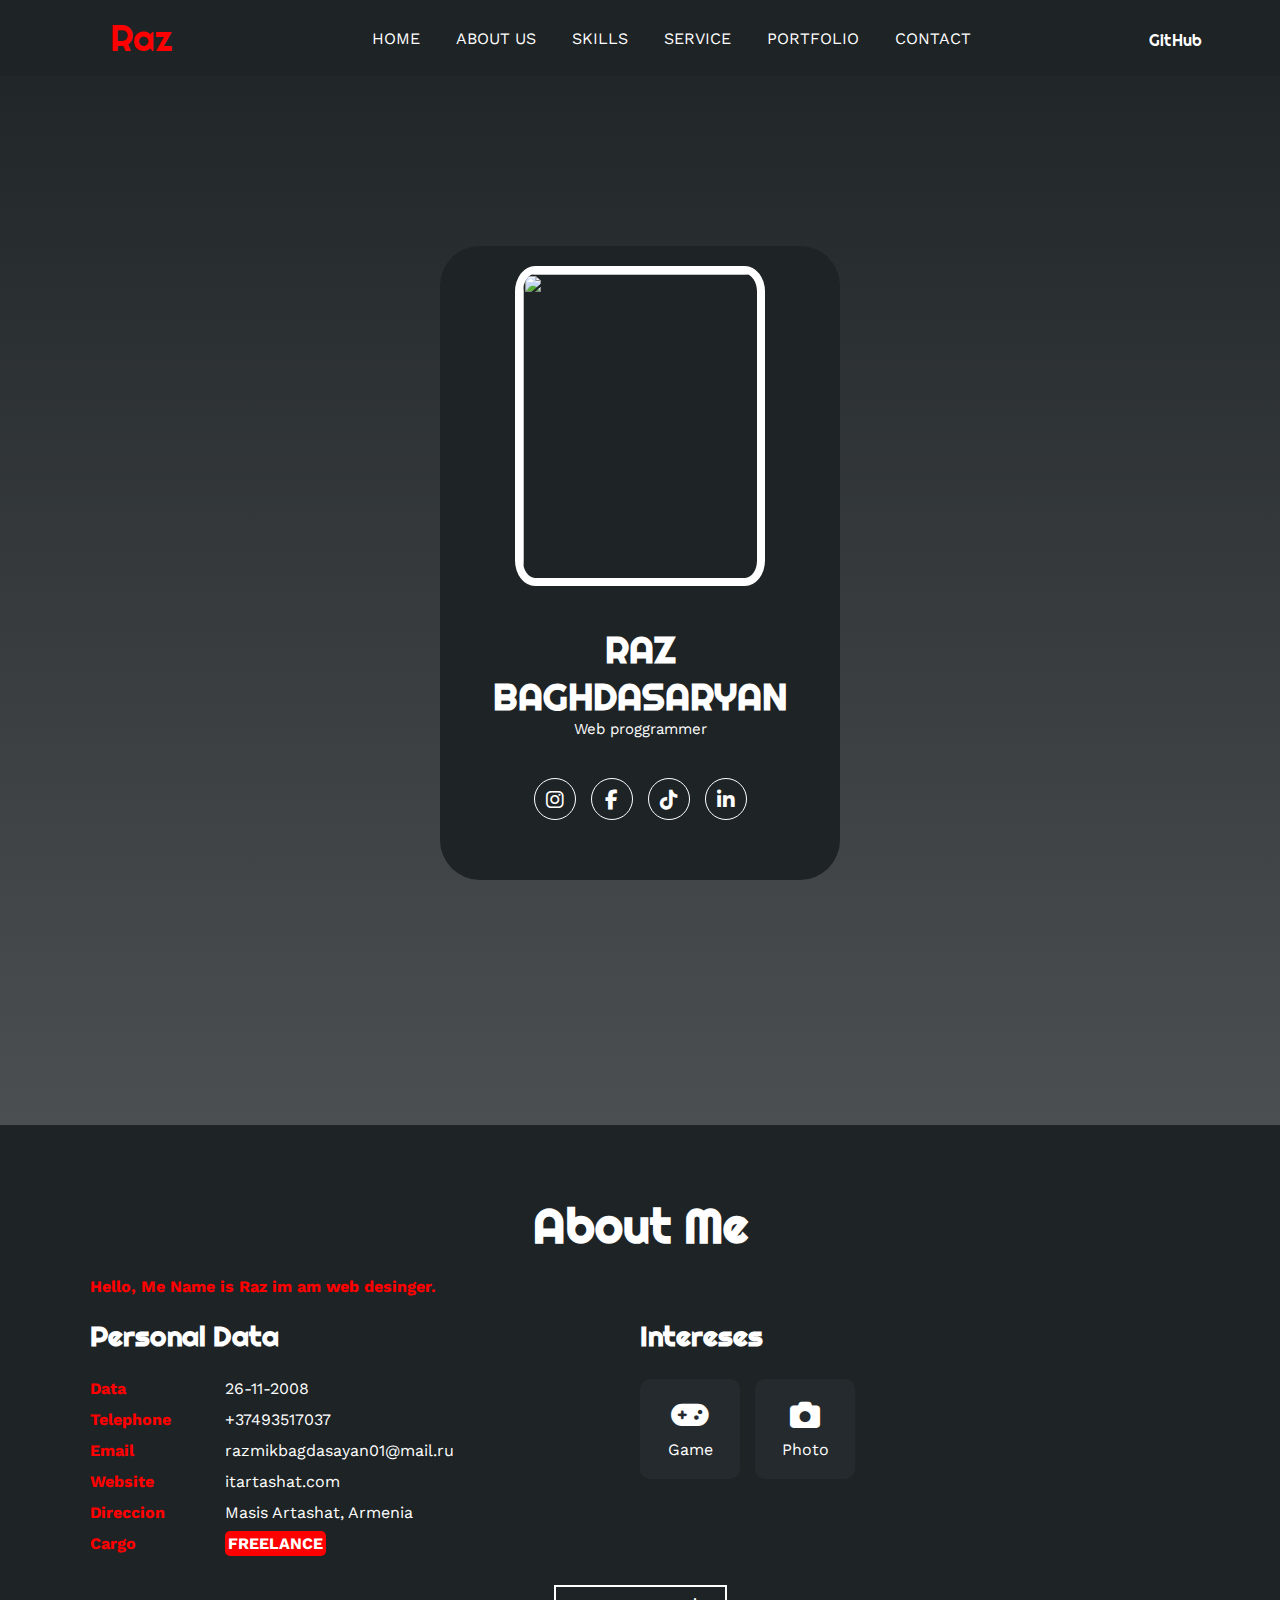
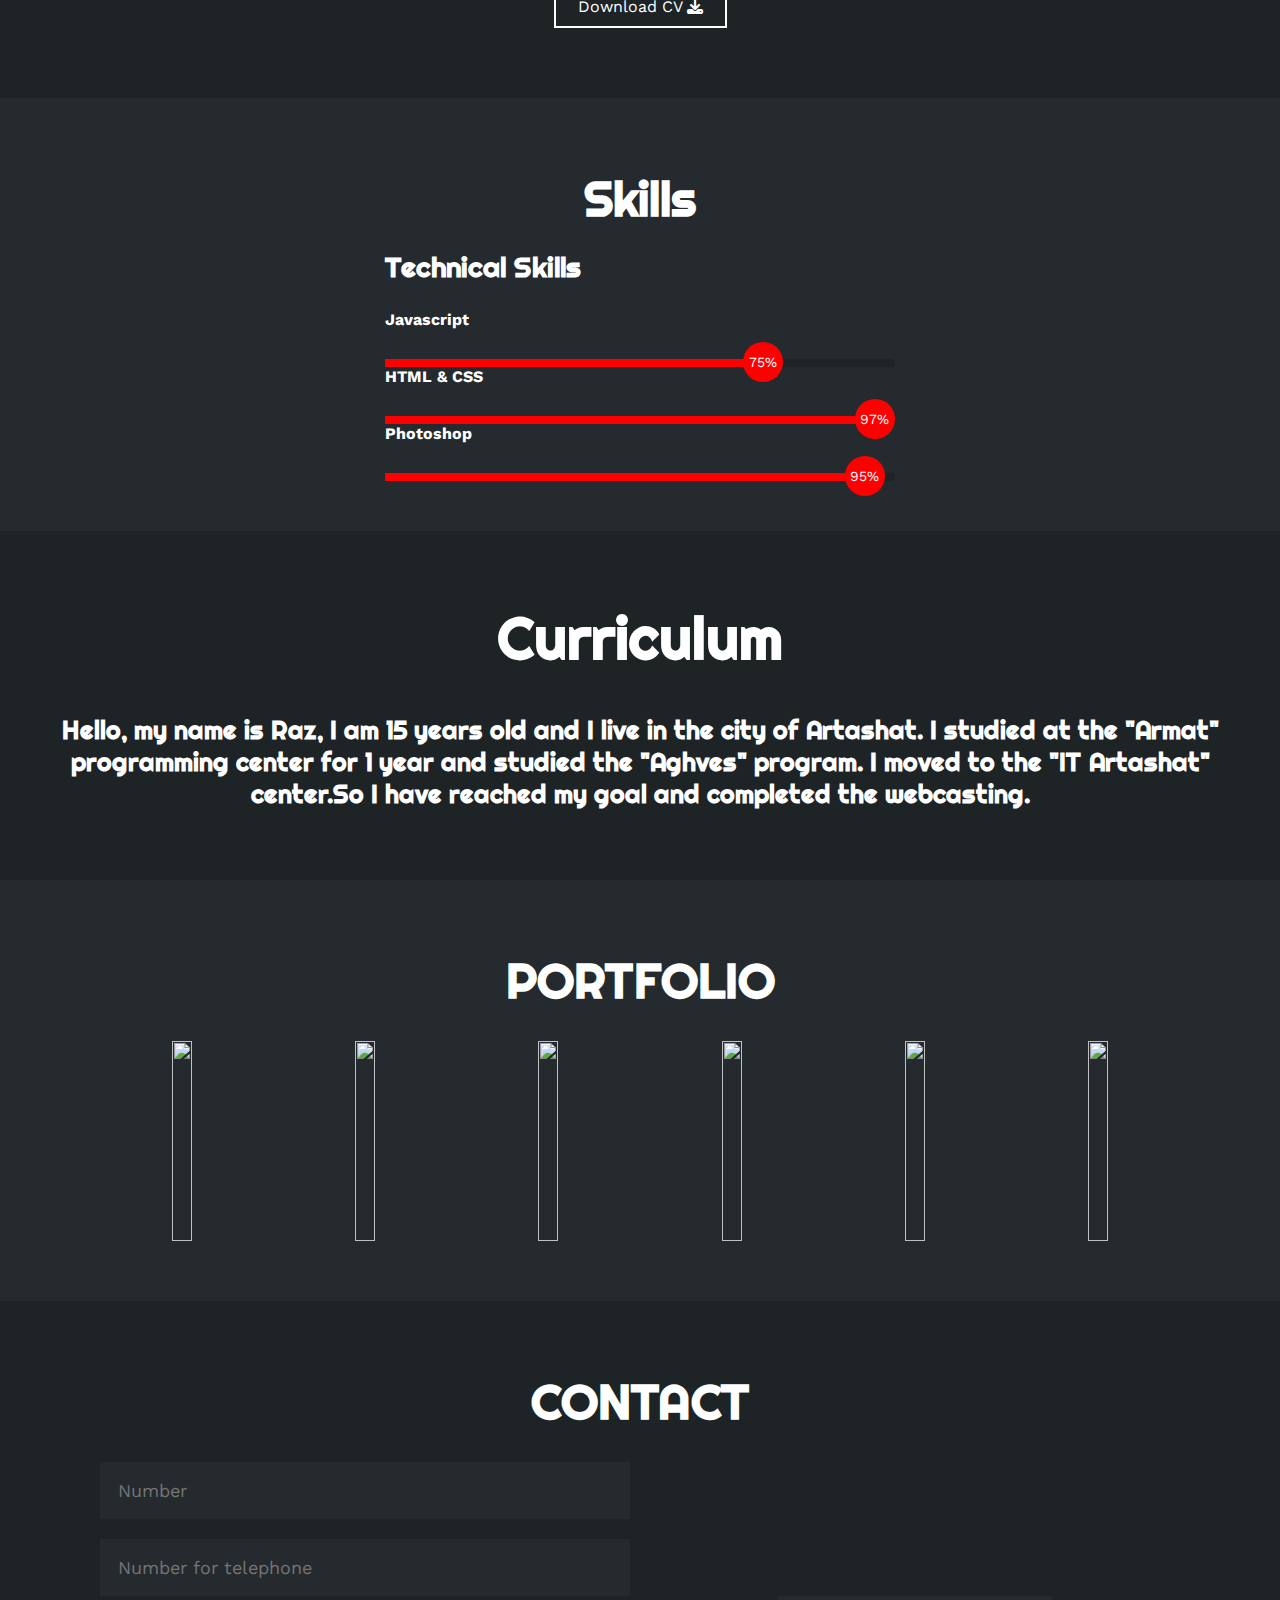
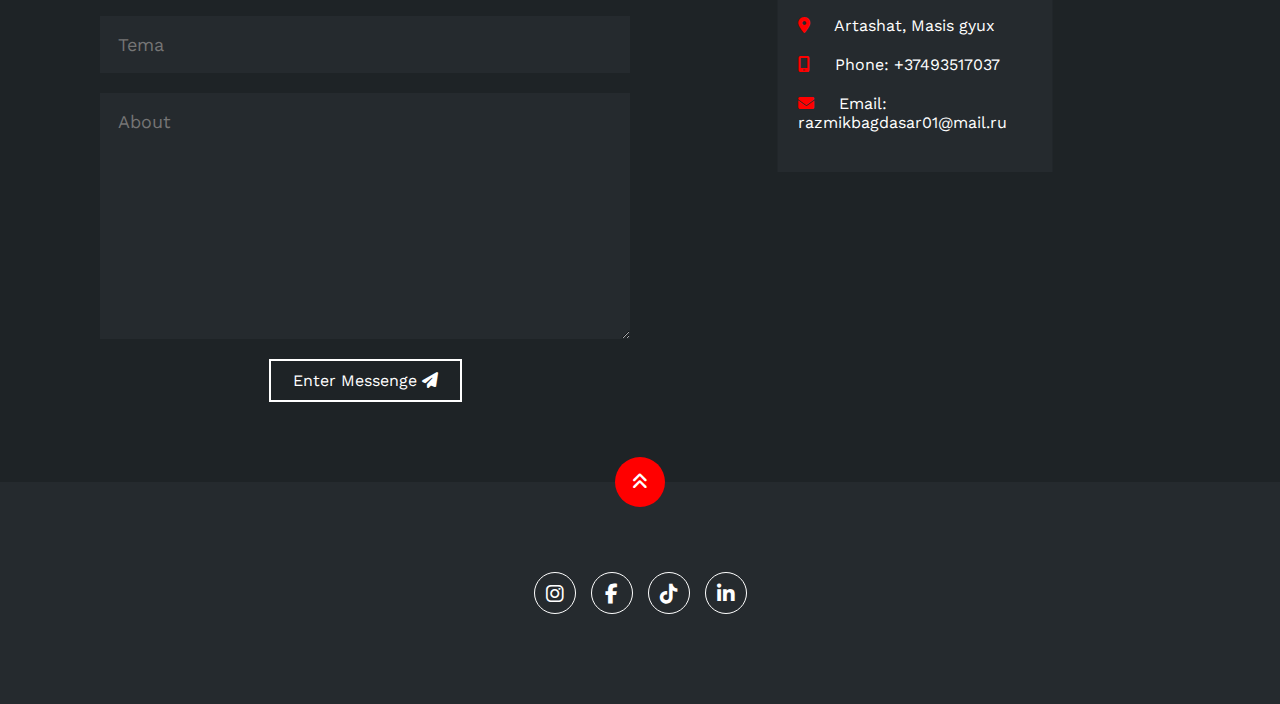
==== index.html @ 74023c94 "Add files via upload" ====
<!DOCTYPE html>
<html lang="es">
<head>
    <meta charset="UTF-8">
    <meta http-equiv="X-UA-Compatible" content="IE=edge">
    <meta name="viewport" content="width=device-width, initial-scale=1.0">
    <link rel="stylesheet" href="https://cdnjs.cloudflare.com/ajax/libs/font-awesome/6.3.0/css/all.min.css"/>
    <title>RESUME RAZ</title>
    <link rel="stylesheet" href="style.css">
</head>
<body>
    <!-- MENU ENCABEZADO -->
    <div class="contenedor-header">
        <header>
            <div class="logo">
                <a href="#">Raz</a>
            </div>
            <nav id="nav">
                <ul>
                    <li><a href="#inicio" onclick="seleccionar()">HOME</a></li>
                    <li><a href="#sobremi" onclick="seleccionar()">ABOUT US</a></li>
                    <li><a href="#skills" onclick="seleccionar()">SKILLS</a></li>
                    <li><a href="#curriculum" onclick="seleccionar()">SERVICE</a></li>
                    <li><a href="#portfolio" onclick="seleccionar()">PORTFOLIO</a></li>
                    <li><a href="#contacto" onclick="seleccionar()">CONTACT</a></li>
                </ul>
            </nav>
            <a href="https://github.com/Raz23244">
                <div class="div">
                    GitHub
                </div>                
            </a>

            <div class="nav-responsive" onclick="mostrarOcultarMenu()">
                <i class="fa-solid fa-bars"></i>
            </div>
        </header>
    </div>

    <!-- SECCION INICIO -->
    <section id="inicio" class="inicio">
        <div class="contenido-banner">
            <div class="contenedor-img">
                <img src="img.jpg" alt="">
            </div>
            <h1>RAZ BAGHDASARYAN</h1>
            <h2>Web proggrammer </h2>
            <div class="redes">
                <a href="https://www.instagram.com/bag_jan232/"><i class="fa-brands fa-instagram"></i></a>
                <a href="#"><i class="fa-brands fa-facebook-f"></i></a>
                <a href="https://www.tiktok.com/@bass.baghdasaryan"><i class="fa-brands fa-tiktok"></i></a>
                <a href="https://www.linkedin.com/in/razmik-bagdasar-8b6b5b253/"><i class="fa-brands fa-linkedin-in"></i></a>
            </div>
        </div>
    </section>

    <!-- SECCION SOBRE MI -->
    <section id="sobremi" class="sobremi">
        <div class="contenido-seccion">
            <h2>About Me</h2>
            <p><span>Hello, Me Name is Raz im am web desinger.</span> </p>

            <div class="fila">
                <!-- datos personales -->
                <div class="col">
                    <h3>Personal Data</h3>
                    <ul>
                        <li>
                            <strong>Data</strong>
                            26-11-2008
                        </li>
                        <li>
                            <strong>Telephone</strong>
                            +37493517037
                        </li>
                        <li>
                            <strong>Email</strong>
                            razmikbagdasayan01@mail.ru
                        </li>
                        <li>
                            <strong>Website</strong>
                            itartashat.com
                        </li>
                        <li>
                            <strong>Direccion</strong>
                                Masis Artashat, Armenia
                        </li>
                        <li>
                            <strong>Cargo</strong>
                            <span>FREELANCE</span>
                        </li>
                    </ul>
                </div>

                <!-- intereses -->
                <div class="col">
                    <h3>Intereses</h3>
                    <div class="contenedor-intereses">
                        <a href="Game/Game.html">
                            <div class="interes">
                                <i class="fa-solid fa-gamepad"></i>
                                <span>Game</span>
                            </div>                            
                        </a>
                        <a href="Photo.html">
                            <div class="interes">
                                <i class="fa-solid fa-camera"></i>
                                <span>Photo</span>
                            </div>
                        </a>
                    </div>
                </div>
            </div>
            <button>
                Download CV <i class="fa-solid fa-download"></i>
                <span class="overlay"></span>
            </button>
        </div>
    </section>

    <!-- SECCION SKILLS -->
    <section class="skills" id="skills">
        <div class="contenido-seccion">
            <h2>Skills</h2>
            <div class="fila">
                <!-- Technical Skill -->
                <div class="col">
                    <h3>Technical Skills</h3>
                    <div class="skill">
                        <span>Javascript</span>
                        <div class="mindiv">
                        <div class="barra-skill1">
                            <div class="progreso1">
                                <span>75%</span>
                            </div>
                        </div>
                        </div>

                    </div>
                    <div class="skill">
                        <span>HTML & CSS</span>
                        <div class="mindiv">
                        <div class="barra-skill2">
                            <div class="progreso2">
                                <span>97%</span>
                            </div>
                        </div>                            
                        </div>

                    </div>
                    <div class="skill">
                        <span>Photoshop</span>
                        <div class="mindiv">
                        <div class="barra-skill3">
                            <div class="progreso3">
                                <span>95%</span>
                            </div>
                        </div>
                        </div>

                    </div>
                </div>
                <!-- Professional Skills -->
            </div>
        </div>
    </section>

    <!-- SECCION CURRICULUM -->
    <section id="curriculum" class="curriculum">
        <div class="contenido-seccion">
            <h2>Curriculum</h2>
        </div>
        <div>
            <h1>Hello, my name is Raz, I am 15 years old and I live in the city of Artashat.
I studied at the "Armat" programming center for 1 year and studied the "Aghves" program. I moved to the "IT Artashat" center.So I have reached my goal and completed the webcasting.</h2>
        </div>
    </section>

    <!-- SECCION PORTFOLIO -->
    <section id="portfolio" class="portfolio">
        <div class="contenido-seccion">
            <h2>PORTFOLIO</h2>
            <div class="galeria">
                <a class="a" href="Portfolio/RESTORAN/kayq.html">
                <div class="proyecto">
                    <img src="restoran.jpg" alt="">
                    <div class="overlay">
                        <h3>RESTORANT</h3>
                        <p>Creator Raz</p>
                    </div>
                </div>                    
                </a>
                <a href="Portfolio/desinic-master/index.html">
                <div class="proyecto">
                    <img src="portfolio.svg" alt="">
                    <div class="overlay">
                        <h3>Smart Shopping</h3>
                        <p>Creator Raz</p>
                    </div>
                </div>                    
                </a>
                <a href="Portfolio/Food Website/index.html">
                <div class="proyecto">
                    <img src="BURGER.png" alt="">
                    <div class="overlay">
                        <h3>Food Website</h3>
                        <p>Creator Raz</p>
                    </div>
                </div>                    
                </a>
                <a href="Portfolio/ecommerce website/index.html">
                <div class="proyecto">
                    <img src="Koshik.png" alt="">
                    <div class="overlay">
                        <h3>Nike Webstie</h3>
                        <p>Creator Raz</p>
                    </div>
                </div>                    
                </a>
                <a href="Portfolio/Books-bootstrap-website-master/src/Index.html">
                <div class="proyecto">
                    <img src="image.png" alt="">
                    <div class="overlay">
                        <h3>Book Webstie</h3>
                        <p>Creator Raz</p>
                    </div>
                </div>                    
                </a>
                <a href="Portfolio/LC09-ecommerce-website-master/index.html">
                <div class="proyecto">
                    <img src="Shop.png" alt="">
                    <div class="overlay">
                        <h3>Shop</h3>
                        <p>Creator Raz</p>
                    </div>
                </div>                    
                </a>

            </div>
        </div>
    </section>

    <!-- SECCION CONTACTO -->
    <section id="contacto" class="contacto">
        <div class="contenido-seccion">
            <h2>CONTACT</h2>
            <div class="fila">
                <!-- Formulario -->
                <div class="col">
                    <input type="text" placeholder="Number">
                    <input type="text" placeholder="Number for telephone">
                    <input type="text" placeholder="Tema">
                    <textarea name="" id="" cols="30" rows="10" placeholder="About"></textarea>
                    <button>
                        Enter Messenge <i class="fa-solid fa-paper-plane"></i>
                        <span class="overlay"></span>
                    </button>
                </div>
                <!-- Mapa -->
                <div class="col">
                    <img src="img/ubicacion.png" alt="">
                    <div class="info">
                        <ul>
                            <li>
                                <i class="fa-solid fa-location-dot"></i>
                                Artashat, Masis gyux
                            </li>
                            <li>
                                <i class="fa-solid fa-mobile-screen"></i>
                                Phone: +37493517037
                            </li>
                            <li>
                                <i class="fa-solid fa-envelope"></i>
                                Email: razmikbagdasar01@mail.ru
                            </li>
                        </ul>
                    </div>
                </div>
            </div>
        </div>
    </section>

    <!-- footer -->
    <footer>
        <a href="#inicio" class="arriba">
            <i class="fa-solid fa-angles-up"></i>
        </a>
        <div class="redes">
                <a href="https://www.instagram.com/bag_jan232/"><i class="fa-brands fa-instagram"></i></a>
                <a href="https://www.facebook.com/profile.php?id=100086621080516"><i class="fa-brands fa-facebook-f"></i></a>
                <a href="https://www.tiktok.com/@bass.baghdasaryan"><i class="fa-brands fa-tiktok"></i></a>
                <a href="https://www.linkedin.com/in/razmik-bagdasar-8b6b5b253/"><i class="fa-brands fa-linkedin-in"></i></a>
        </div>
    </footer>

    <script src="script.js"></script>
</body>
</html>
---- style.css ----
@import url('https://fonts.googleapis.com/css2?family=Righteous&family=Work+Sans:wght@100;300;400;600;800&display=swap');
*{
    box-sizing: border-box;
    font-family: 'Work Sans';
    margin: 0;
    padding: 0;
}
html{
    /* me permite deslizar cuando hago clic en los links del menu */
    scroll-behavior: smooth;
}
/* MENU */
.contenedor-header{
    background: #1e2326;
    position: fixed;
    width: 100%;
    top: 0;
    left: 0;
    z-index: 99;
}
.contenedor-header header{
    max-width: 1100px;
    margin: auto;
    display: flex;
    justify-content: space-between;
    align-items: center;
    padding: 15px 20px;
}
.contenedor-header header .logo a{
    font-family: 'Righteous';
    font-size: 36px;
    color: red;
    text-decoration: none;
}
.contenedor-header header ul{
    display: flex;
    list-style: none;
}
.contenedor-header header nav ul li a{
    text-align: none;
    color: #fff;
    margin: 0 15px;
    padding: 3px;
    transition: .5s;
    text-decoration: none;
}
.div{
    background-color: #1e2326;
    width: 110px;
    height: 40px;
    display: flex;
    justify-content: center;
    align-items: center;
    text-align: center;
    border-radius: 35px;
    position: absolute;
    font-family: 'Righteous';
    top: 20px;
    left: 1120px;
    color: white;
    transition: width 1s, height 1s, font-size 1s, background-color 0.6s, top 1s;
    cursor: pointer;
}
.div:hover{
    font-size: 20px;
    background-color: red;
    width: 120px;
    height: 50px;
    top: 15px;
}
.div a{
    text-decoration: none;
}
.contenedor-header header nav ul li a:hover{
    color: red;
}
.nav-responsive{
    background-color: #1CB698;
    color:#fff;
    padding: 5px 10px;
    border-radius: 5px;
    cursor: pointer;
    display: none;
}
/* SECCION I N I C I O */
.inicio{
    background: linear-gradient(to top, rgba(30,35,38,.8), rgba(30,35,38,1)),
    url(img/fondo.jpg);
    background-size: cover;
    height: 125vh;
    color: #fff;
    display: flex;
    align-items: center;
}
.inicio .contenido-banner{
    padding: 20px;
    background-color: #1e2326;
    max-height: 700px;
    max-width: 400px;
    margin: auto;
    text-align: center;
    border-radius: 40px;
}
.inicio .contenido-banner img{
    margin-top: 40px;
    border: 8px solid white;
    display: block;
    width: 250px;
    height: 320px;
    margin: auto;
    border-radius: 8%;
}  
.inicio .contenido-banner h1{
    margin-top: 40px;
    font-size:  37px;
    font-family: 'Righteous';
}
.inicio .contenido-banner h2{
    font-size: 15px;
    font-weight: normal;
}
.inicio .contenido-banner .redes a{
    color: #fff;
    display: inline-block;
    text-decoration: none;
    border: 1px solid #fff;
    border-radius: 100%;
    width: 42px;
    height: 42px;
    line-height: 42px;
    margin: 40px 5px;
    font-size: 20px;
    transition: .3s;
}
.inicio .contenido-banner .redes a:hover{
    background-color: red;
}
.sobremi{
    background-color: #1e2326;
    color: #fff;
    padding: 50px 20px;
}
.sobremi .contenido-seccion{
    max-width: 1100px;
    margin: auto;
}
.sobremi h2{
    font-size: 48px;
    font-family: 'Righteous';
    text-align: center;
    padding: 20px 0;

}
.sobremi .contenido-seccion p{
    font: 18px;
    line-height: 22px;
    margin-bottom: 20px;
}
.sobremi .contenido-seccion p span{
    color: red;
    font-weight: bold;
}
.sobremi .fila{
    display: flex;
}
.sobremi .fila .col
{
    width: 50%;
}
.sobremi .fila .col h3{
    font-size: 28px;
    font-family: 'Righteous';
    margin-bottom: 25px;
}
.sobremi .fila .col ul{
    list-style: none;
}
.sobremi .fila .col ul li{
    margin: 12px 0;
}
.sobremi .fila .col ul li strong{
    display: inline-block;
    color: red;
    width: 130px;
}
.sobremi .fila .col ul li span{
    background-color: red;
    padding: 3px;
    font-weight: bold;
    border-radius: 5px;
}
.sobremi .fila .col .contenedor-intereses{
    display: flex;
    flex-wrap: wrap;
}
.sobremi .fila .col .contenedor-intereses .interes{
    width: 100px;
    height: 100px;
    background-color: #252A2E;
    border-radius: 10px;
    margin: 0 15px 15px 0;
    display: flex;
    flex-direction: column;
    align-items: center;
    justify-content: center;
    transition: .3s;
}.sobremi .fila .col .contenedor-intereses .interes:hover{
    background-color: red;
}
.sobremi .fila .col .contenedor-intereses .interes i{
    font-size: 30px;
    margin-bottom: 10px;
}
.sobremi button{
    cursor: pointer;
    background-color: transparent;
    border: 2px solid #fff;
    width: fit-content;
    display: block;
    margin: 20px auto;
    padding: 10px 22px;
    font-size: 16px;
    color: #fff;
    position: relative;
    z-index: 10;
}
.sobremi button .overlay{
    position: absolute;
    top: 0;
    left: 0;
    width: 0;
    height: 100%;
    background-color: red;
    z-index: -1;
    transition: 1s;
}
.sobremi button:hover .overlay{
    width: 100%;
}
/* SECCION S K I L L S */
.skills{
    background-color: #252A2E;
    color: #fff;
    padding: 50px 20px;
}
.skills .contenido-seccion{
    max-width: 1100px;
    margin: auto;
}
.skills h2{
    font-size: 48px;
    font-family: 'Righteous';
    text-align: center;
    padding: 20px 0;

}
.skills .fila{
    display: flex;
    justify-content: center;
}
.skills .fila .col{
    width: 50%;
    padding: 0 20px;
}
.skills .fila .col h3{
    font-size: 28px;
    font-family: 'Righteous';
    margin-bottom: 25px;
}
.skills .skill > span{
    font-weight: bold;
    display: block;
    margin-bottom: 10px;
}
.mindiv{
    height: 8px;
    background-color: #1e2326;
    border-radius: 7px;
}
.skills .skill .barra-skill1{
    margin-top: 30px;
    height: 8px;
    width: 75%;
    background-color: red;
    position: relative;
    margin-bottom: 30px;
}
.skills .skill .barra-skill2{
    margin-top: 30px;
    height: 8px;
    width: 97%;
    background-color: red;
    position: relative;
    margin-bottom: 30px;
}
.skills .skill .barra-skill3{
    margin-top: 30px;
    height: 8px;
    width: 95%;
    background-color: red;
    position: relative;
    margin-bottom: 30px;
}
.progreso1{
    background-color: red;
    position: absolute;
    left: 100%;
    top: 0;
    height: 8px;
}
.progreso2{
    background-color: red;
    position: absolute;
    left: 100%;
    top: 0;
    height: 8px;
}
.progreso3{
    background-color: red;
    position: absolute;
    left: 100%;
    top: 0;
    height: 8px;
    transition: left 1s;
}

.skills .skill .barra-skill1 span{
    position: absolute;
    height: 40px;
    width: 40px;
    background-color: red;
    border-radius: 50px;
    line-height: 40px;
    text-align: center;
    top: -17px;
    right: -15px;
    font-size: 14px;
}
.skills .skill .barra-skill2 span{
    position: absolute;
    height: 40px;
    width: 40px;
    background-color: red;
    border-radius: 50px;
    line-height: 40px;
    text-align: center;
    top: -17px;
    right: -15px;
    font-size: 14px;
}
.skills .skill .barra-skill3 span{
    position: absolute;
    height: 40px;
    width: 40px;
    background-color: red;
    border-radius: 50px;
    line-height: 40px;
    text-align: center;
    top: -17px;
    right: -15px;
    font-size: 14px;
}
/* Estas clases se agregaran dinamicamente mediante javascript */
.skills .skill .javascript{
    width: 0%;
    animation: 2s javascript forwards;
}
@keyframes javascript {
    0%{width: 0%;}
    100%{width: 75%;}
}

.skills .skill .htmlcss{
    width: 0%;
    animation: 2s htmlcss forwards;
}
@keyframes htmlcss {
    0%{width: 0%;}
    100%{width: 89%;}
}

.skills .skill .photoshop{
    width: 0%;
    animation: 2s photoshop forwards;
}
@keyframes photoshop {
    0%{width: 0%;}
    100%{width: 95%;}
}

.skills .skill .wordpress{
    width: 0%;
    animation: 2s wordpress forwards;
}
@keyframes wordpress {
    0%{width: 0%;}
    100%{width: 81%;}
}

.skills .skill .drupal{
    width: 0%;
    animation: 2s drupal forwards;
}
@keyframes drupal {
    0%{width: 0%;}
    100%{width: 55%;}
}

.skills .skill .comunicacion{
    width: 0%;
    animation: 2s comunicacion forwards;
}
@keyframes comunicacion {
    0%{width: 0%;}
    100%{width: 80%;}
}

.skills .skill .trabajo{
    width: 0%;
    animation: 2s trabajo forwards;
}
@keyframes trabajo {
    0%{width: 0%;}
    100%{width: 70%;}
}

.skills .skill .creatividad{
    width: 0%;
    animation: 2s creatividad forwards;
}
@keyframes creatividad {
    0%{width: 0%;}
    100%{width: 99%;}
}

.skills .skill .dedicacion{
    width: 0%;
    animation: 2s dedicacion forwards;
}
@keyframes dedicacion {
    0%{width: 0%;}
    100%{width: 65%;}
}

.skills .skill .proyect{
    width: 0%;
    animation: 2s proyect forwards;
}
@keyframes proyect {
    0%{width: 0%;}
    100%{width: 94%;}
}
/* SECCION CURRICULUM */
.curriculum{
    background-color: #1e2326;
    color: #fff;
    padding: 50px 20px;
    text-align: center;
}
.curriculum .contenido-seccion{
    max-width: 1100px;
    margin: auto;
}
.curriculum h2{
    font-size: 58px;
    font-family: 'Righteous';
    text-align: center;
    padding: 20px 0;

}
.curriculum h1{
    font-size: 25px;
    font-family: 'Righteous';
    text-align: center;
    padding: 20px 0;

}
.curriculum .fila{
    display: flex;
    justify-content: space-between;
}
.curriculum .fila .col{
    width: 49%;
    padding: 0 20px;
}
.curriculum .fila .col h3{
    font-size: 28px;
    font-family: 'Righteous';
    margin-bottom: 25px;
}
.curriculum .fila .izquierda{
    border-right: 2px solid #252A2E;
}
.curriculum .fila .derecha{
    border-left: 2px solid #252A2E;
}
.curriculum .fila .item{
    padding: 25px;
    margin-bottom: 30px;
    background-color: #252A2E;
    position: relative;
}
.curriculum .fila .item h4{
    font-size: 20px;
    margin-bottom: 10px;
}
.curriculum .fila .item .casa{
    color: red;
    font-size: 22px;
    font-weight: bold;
    display: block;
}
.curriculum .fila .item .fecha{
    display: block;
    color: red;
    margin-bottom: 10px;
}
.curriculum .fila .item p{
    line-height: 24px;
}
.curriculum .fila .izq{
    border-right: 2px solid red;
    margin-right: 20px;
}
.curriculum .fila .der{
    border-left: 2px solid red;
    margin-left: 20px;
}
.curriculum .fila .item .conectori{
    height: 2px;
    background-color: red;
    width: 47px;
    position: absolute;
    top: 50%;
    right: -47px;
    z-index: 5;
}
.curriculum .fila .item .conectori .circuloi{
    display: block;
    height: 10px;
    width: 10px;
    border-radius: 50%;
    background-color: red;
    float: right;
    position: relative;
    bottom: 4px;
}
.curriculum .fila .item .conectord{
    height: 2px;
    background-color: red;
    width: 47px;
    position: absolute;
    top: 50%;
    left: -47px;
    z-index: 5;
}
.curriculum .fila .item .conectord .circulod{
    display: block;
    height: 10px;
    width: 10px;
    border-radius: 50%;
    background-color: red;
    float: left;
    position: relative;
    bottom: 4px;
}
/* SECCION PORTFOLIO */
.portfolio{
    background-color: #252A2E;
    color: #fff;
    padding: 50px 20px;
}
.portfolio .contenido-seccion{
    max-width: 1100px;
    margin: auto;
}
.portfolio h2{
    font-size: 48px;
    font-family: 'Righteous';
    text-align: center;
    padding: 20px 0;
}
.portfolio .galeria{
    display: flex;
    flex-wrap: wrap;
    justify-content: space-around;
}
.portfolio .galeria .proyecto{
    color: white;
    position: relative;
    max-width: 340px;
    height: fit-content;
    margin: 10px;
    cursor: pointer;
}
.portfolio .galeria .proyecto img{
    height: 200px;
    width: 100%;
    display: block;
}
.portfolio .galeria .proyecto .overlay{
    position: absolute;
    top: 0;
    width: 100%;
    height: 100%;
    text-align: center;
    background: linear-gradient(rgba(0, 0, 0,.7), rgba(0, 0, 0,.7));
    display: flex;
    flex-direction: column;
    justify-content: center;
    transition: 1s;
    font-size: 18px;
    letter-spacing: 3px;
    opacity: 0;
}
.portfolio .galeria .proyecto .overlay h3{
    margin-bottom: 20px;
    transition: 1s;
}
.portfolio .galeria .proyecto .overlay:hover{
    opacity: 1;
}
.portfolio .galeria .proyecto .overlay:hover h3{
    margin-bottom: 0px;
}
/* SECCION CONTACTO */
.contacto{
    background-image: url(img/contact_bg.png);
    background-color: #1e2326;
    color: #fff;
    padding: 50px 0;
}
.contacto .contenido-seccion{
    max-width: 1100px;
    margin: auto;
}
.contacto h2{
    font-size: 48px;
    font-family: 'Righteous';
    text-align: center;
    padding: 20px 0;
}
.contacto .fila{
    display: flex;
}
.contacto .col{
    width: 50%;
    padding: 10px;
    position: relative;
}
.contacto .col input, .contacto .col textarea{
    display: block;
    width: 100%;
    padding: 18px;
    border: none;
    margin-bottom: 20px;
    background-color: #252A2E;
    color: #fff;
    font-size: 18px;
}
.contacto button{
    cursor: pointer;
    background-color: transparent;
    border: 2px solid #fff;
    width: fit-content;
    display: block;
    margin: 20px auto;
    padding: 10px 22px;
    font-size: 16px;
    color: #fff;
    position: relative;
    z-index: 10;
}
.contacto button .overlay{
    position: absolute;
    top: 0;
    left: 0;
    width: 0;
    height: 100%;
    background-color: red;
    z-index: -1;
    transition: 1s;
}
.contacto button:hover .overlay{
    width: 100%;
}
.contacto .col img{
    width: 100%;
}
.contacto .col .info{
    position: absolute;
    top: 40%;
    background-color: #252A2E;
    padding: 20px;
    max-width: 350px;
    left: 50%;
    transform: translate(-50%, -50%);
}
.contacto .col .info ul{
    list-style: none;
}
.contacto .col .info ul li{
    margin-bottom: 20px;
}
.contacto .col .info ul li i{
    color: red;
    display: inline-block;
    margin-right: 20px;
}
.contenedor-intereses a{
    color: white;
    text-decoration: none;
}
footer{
    background-color: #252A2E;
    color: #fff;
    padding: 50px 0 30px 0;
    text-align: center;
    position: relative;
    width: 100%;
}
footer .redes{
    margin-bottom: 20px;
}   
footer .redes a{
    color: #fff;
    display: inline-block;
    text-decoration: none;
    border: 1px solid #fff;
    border-radius: 100%;
    width: 42px;
    height: 42px;
    line-height: 42px;
    margin: 40px 5px;
    font-size: 20px;
    transition: .3s;
}
footer .arriba{
    display: block;
    width: 50px;
    height: 50px;
    background-color: red;
    color: #fff;
    position: absolute;
    left: 50%;
    transform: translateX(-50%);
    top: -25px;
    border-radius: 50%;
    line-height: 50px;
    font-size: 18px;
}
.a{
    color: white;
}
/* SECCION RESPONSIVE */
@media screen and (max-width:980px){
    nav{
        display: none;
    }
    .nav-responsive{
        display: block;
    }
    nav.responsive{
        display: block;
        position: absolute;
        right: 0;
        top: 75px;
        background-color: #252A2E;
        width: 180px;
    }
    nav.responsive ul{
        display: block !important;
    }
    nav.responsive ul li{
        border-bottom: 1px solid #fff;
        padding: 10px 0;
    }
}
@media screen and (max-width:700px){
    .sobremi .fila{
        display: block;
    }
    .sobremi .fila .col{
        width: fit-content;
    }

    .skills .fila{
        display: block;
    }
    .skills .fila .col{
        width: 100%;
    }
    .skills .fila .col .barra-skill{
        width: 100%;
    }

    .curriculum .fila{
        display: block;
    }
    .curriculum .fila .col{
        width: 90%;
    }
    .curriculum .fila .derecha{
        margin-left: 20px;
    }

    .portfolio .galeria{
        display: block;
        width: 100%;
    }
    .portfolio .galeria .proyecto{
        max-width: 100%;
    }
    .portfolio .galeria .proyecto img{
        width: 100%;
    }
    .contacto .fila{
        display: block;
    }
    .contacto .fila .col{
        width: 100%;
    }
}
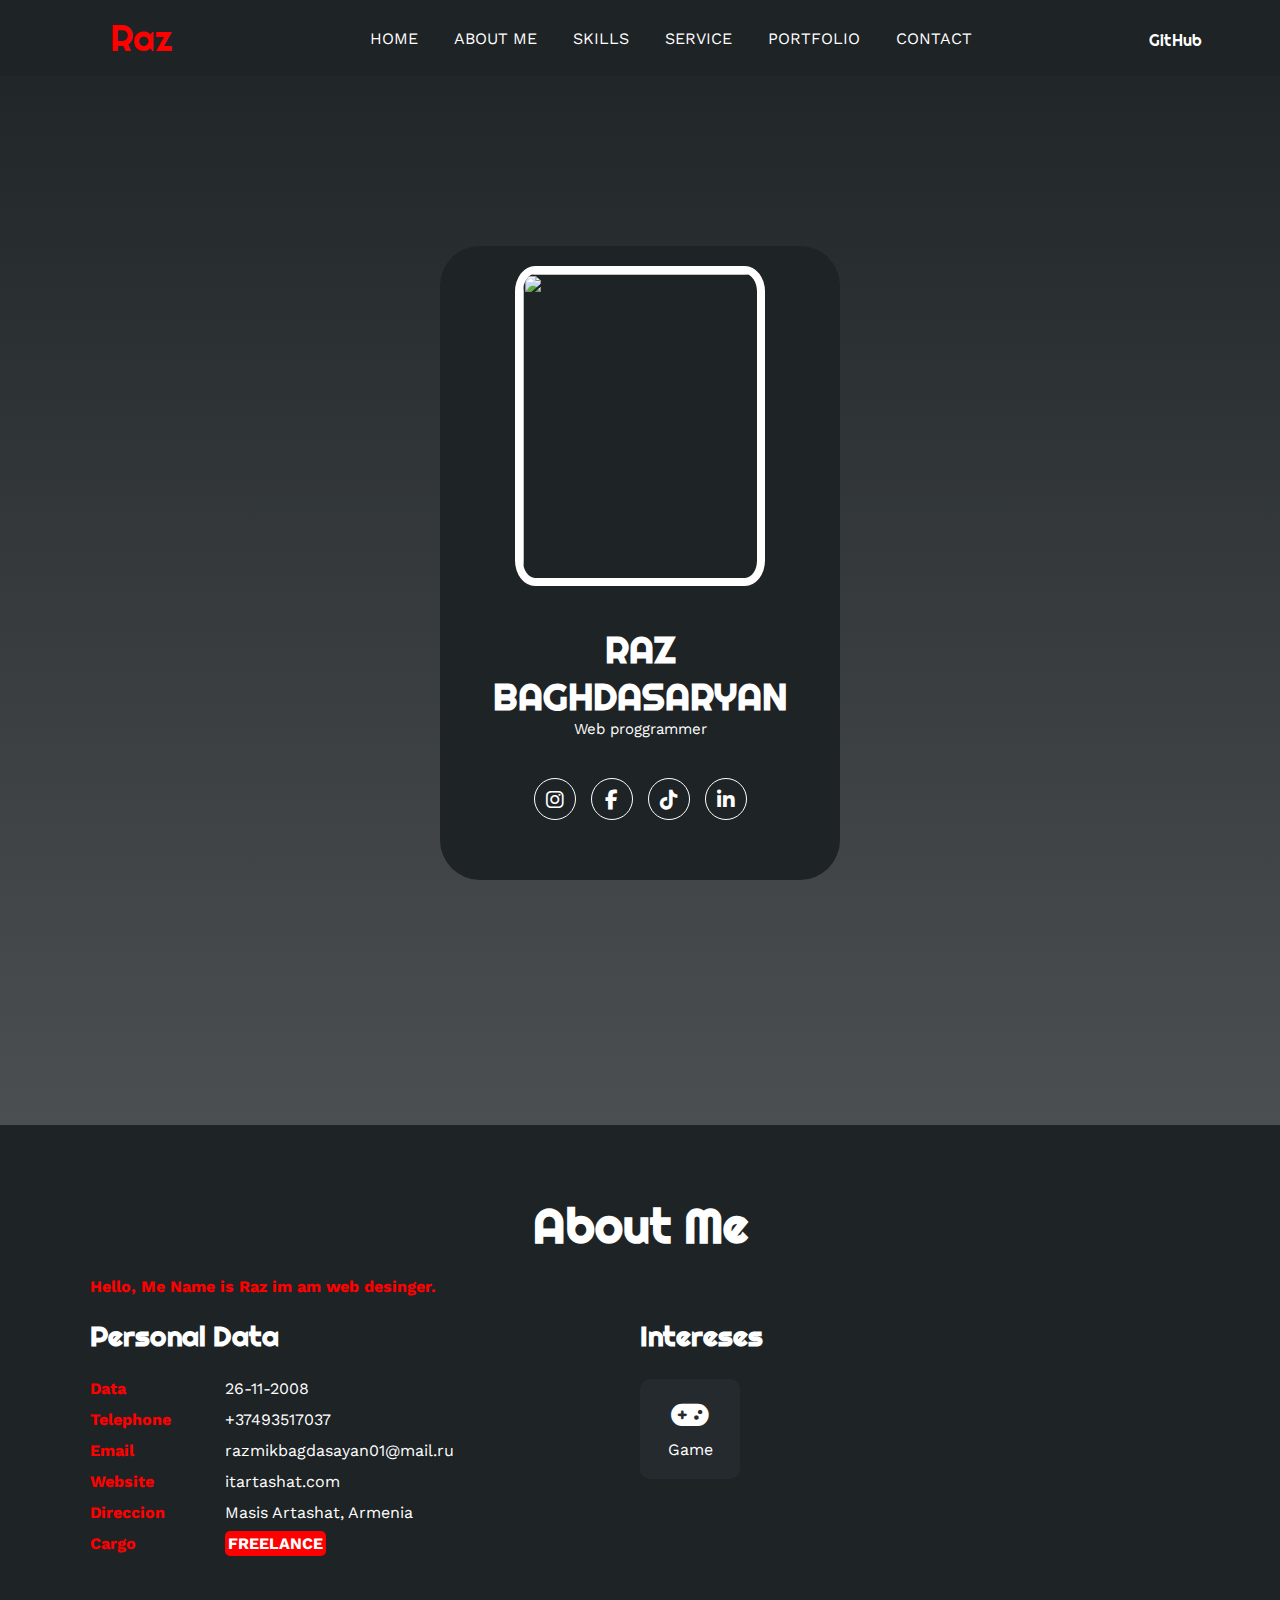
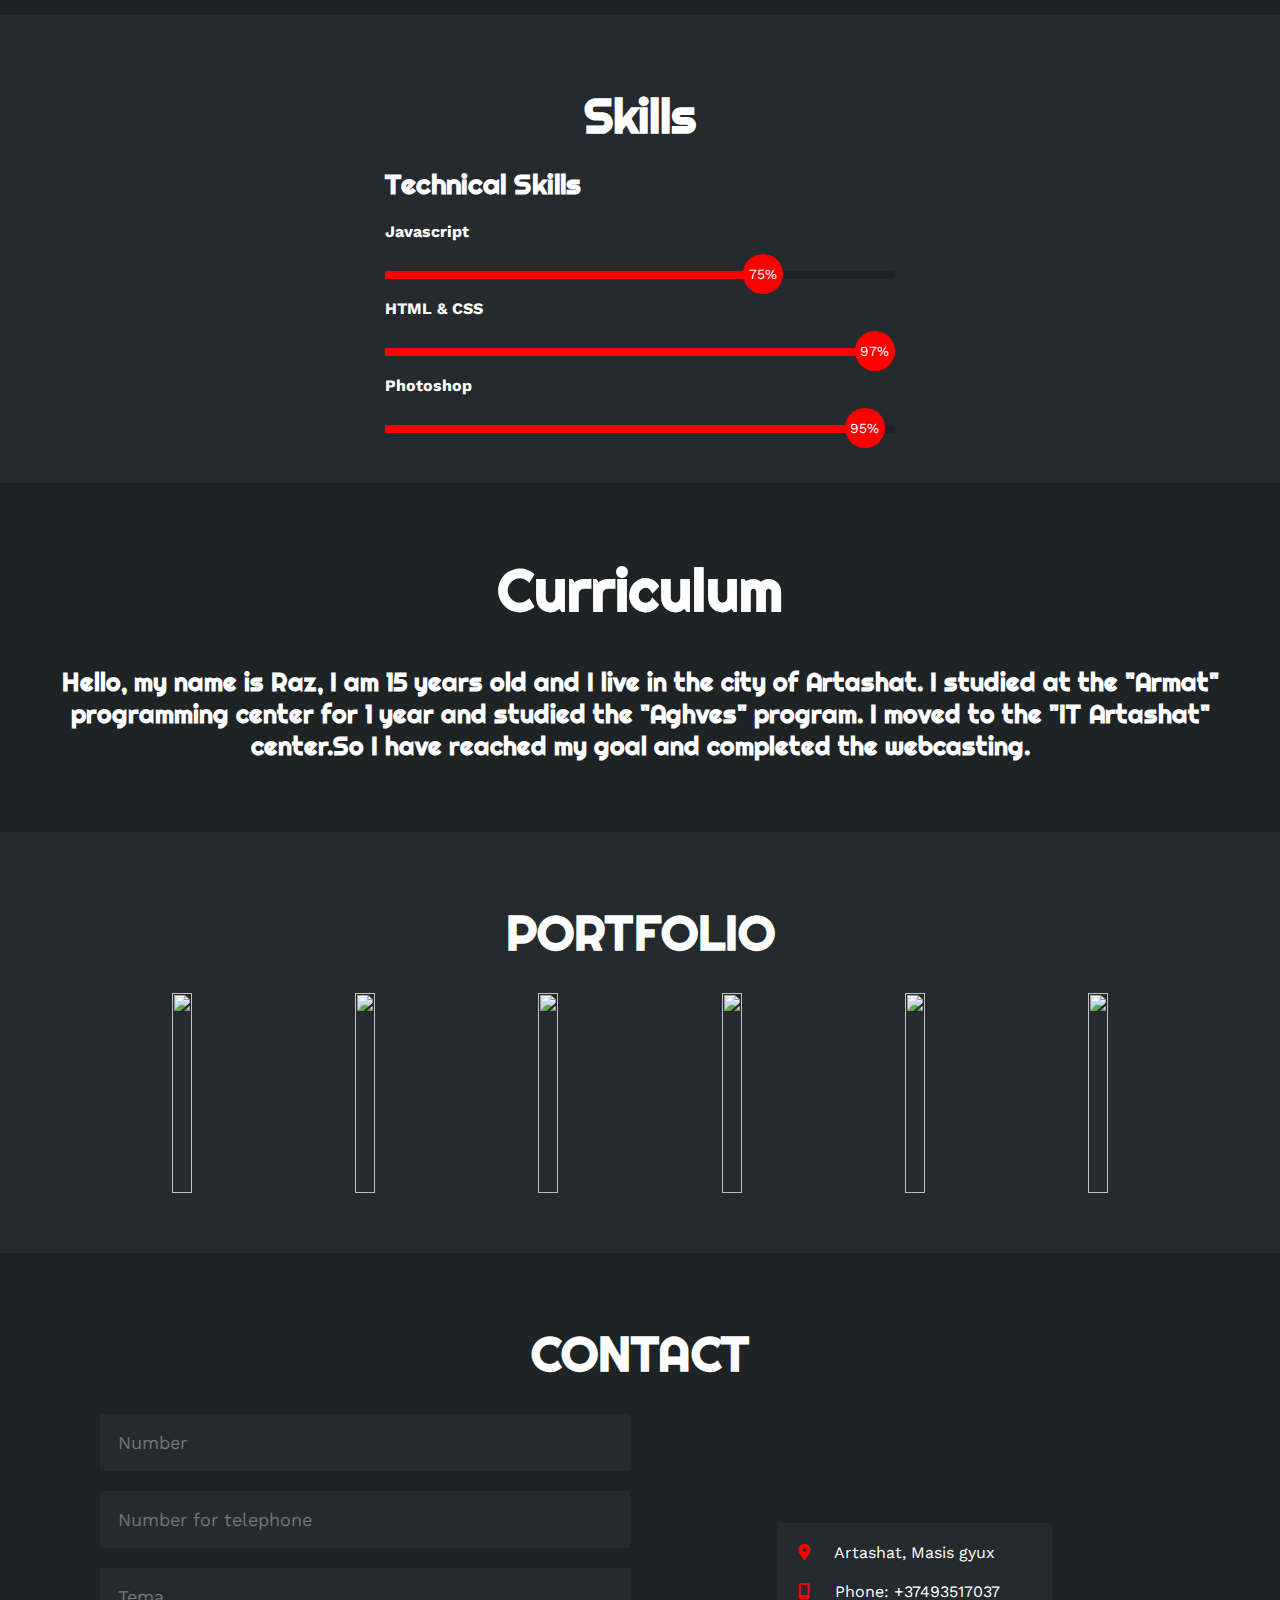
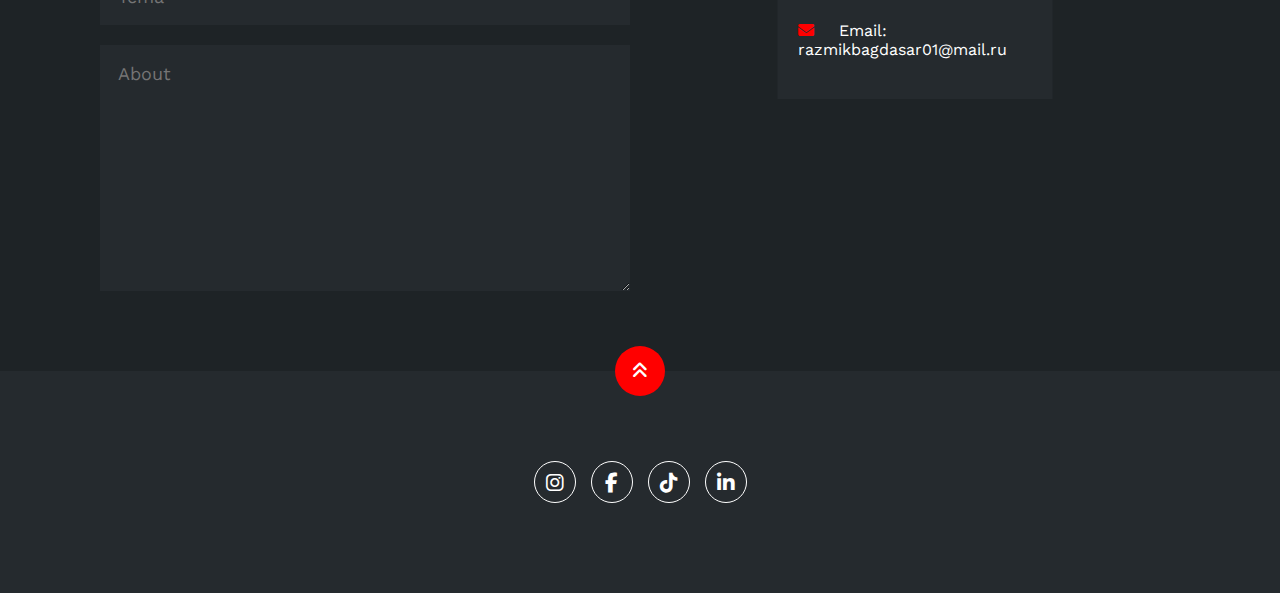
==== commit 5d5a297a: "Add files via upload" ====
--- a/index.html
+++ b/index.html
@@ -18,14 +18,14 @@
             <nav id="nav">
                 <ul>
                     <li><a href="#inicio" onclick="seleccionar()">HOME</a></li>
-                    <li><a href="#sobremi" onclick="seleccionar()">ABOUT US</a></li>
+                    <li><a href="#sobremi" onclick="seleccionar()">ABOUT ME</a></li>
                     <li><a href="#skills" onclick="seleccionar()">SKILLS</a></li>
                     <li><a href="#curriculum" onclick="seleccionar()">SERVICE</a></li>
                     <li><a href="#portfolio" onclick="seleccionar()">PORTFOLIO</a></li>
                     <li><a href="#contacto" onclick="seleccionar()">CONTACT</a></li>
                 </ul>
             </nav>
-            <a href="https://github.com/Raz23244">
+            <a href="https://github.com/Raz23244/test">
                 <div class="div">
                     GitHub
                 </div>                
@@ -102,19 +102,9 @@
                                 <span>Game</span>
                             </div>                            
                         </a>
-                        <a href="Photo.html">
-                            <div class="interes">
-                                <i class="fa-solid fa-camera"></i>
-                                <span>Photo</span>
-                            </div>
-                        </a>
-                    </div>
-                </div>
-            </div>
-            <button>
-                Download CV <i class="fa-solid fa-download"></i>
-                <span class="overlay"></span>
-            </button>
+                    </div>
+                </div>
+            </div>
         </div>
     </section>
 
@@ -251,10 +241,6 @@
                     <input type="text" placeholder="Number for telephone">
                     <input type="text" placeholder="Tema">
                     <textarea name="" id="" cols="30" rows="10" placeholder="About"></textarea>
-                    <button>
-                        Enter Messenge <i class="fa-solid fa-paper-plane"></i>
-                        <span class="overlay"></span>
-                    </button>
                 </div>
                 <!-- Mapa -->
                 <div class="col">
--- a/style.css
+++ b/style.css
@@ -265,12 +265,12 @@
 .skills .fila .col h3{
     font-size: 28px;
     font-family: 'Righteous';
-    margin-bottom: 25px;
+    margin-bottom: 5px;
 }
 .skills .skill > span{
     font-weight: bold;
     display: block;
-    margin-bottom: 10px;
+    margin-top: 20px;
 }
 .mindiv{
     height: 8px;
